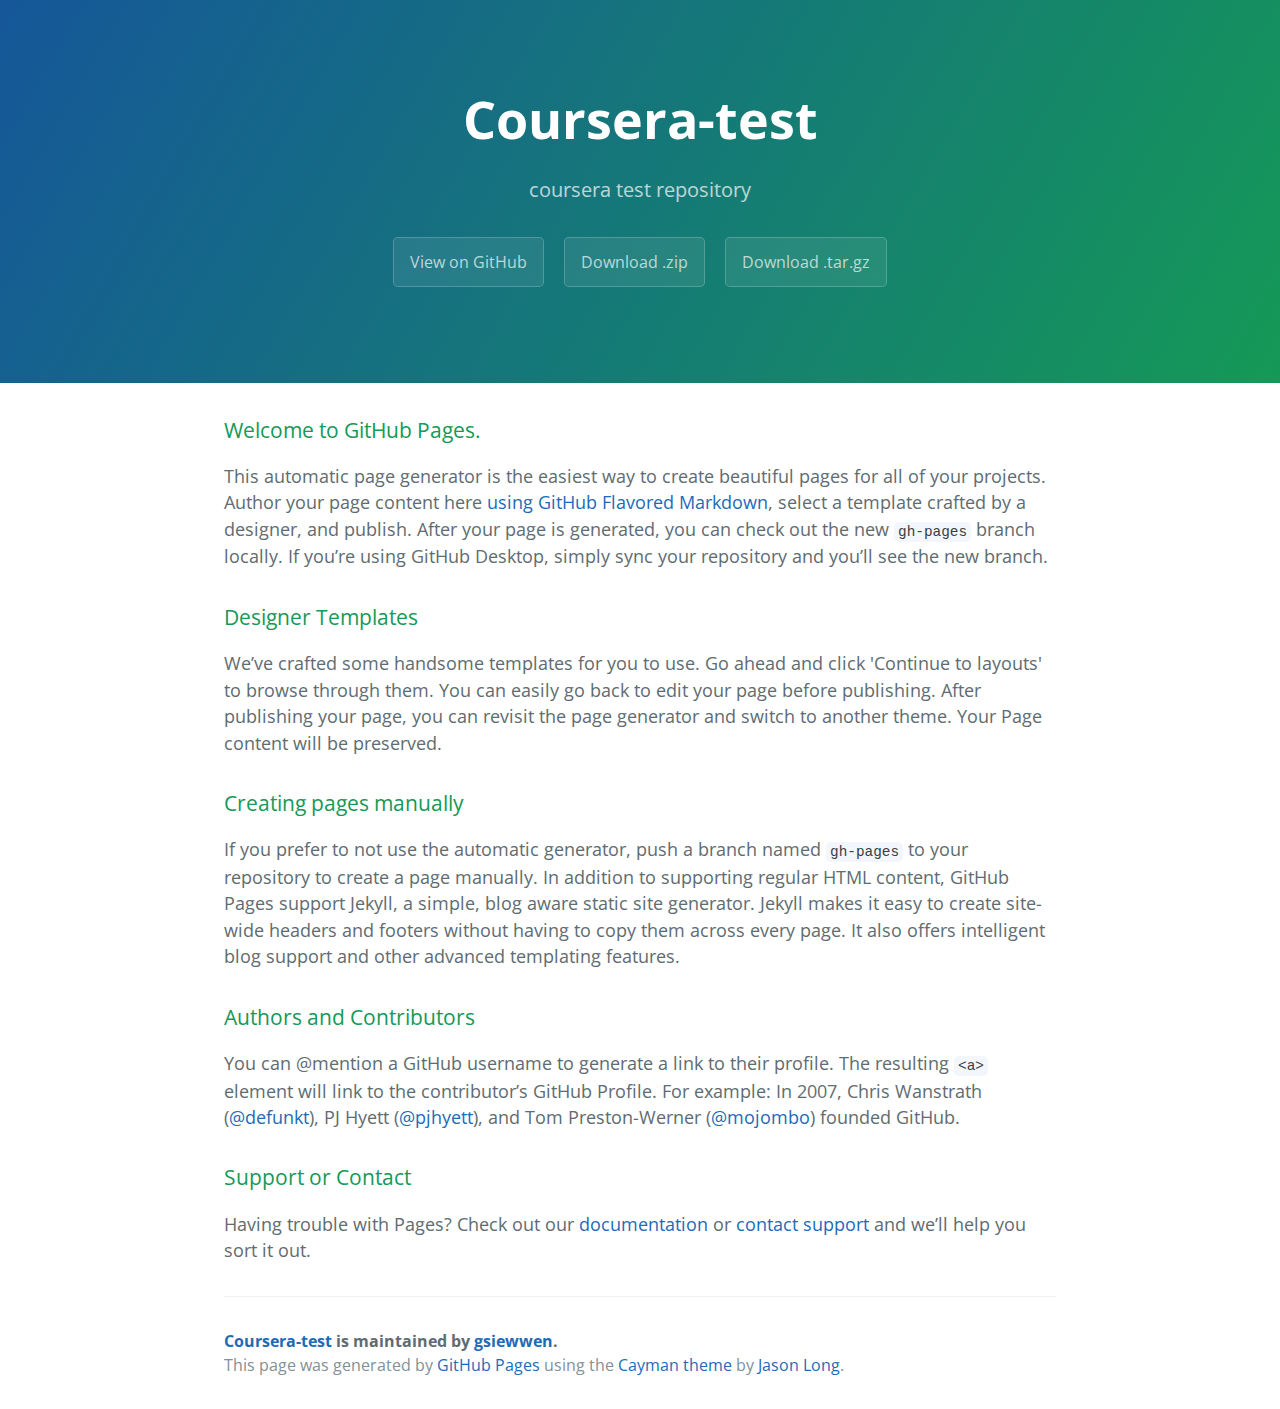
==== index.html @ 6a07d593 "Create gh-pages branch via GitHub" ====
<!DOCTYPE html>
<html lang="en-us">
  <head>
    <meta charset="UTF-8">
    <title>Coursera-test by gsiewwen</title>
    <meta name="viewport" content="width=device-width, initial-scale=1">
    <link rel="stylesheet" type="text/css" href="stylesheets/normalize.css" media="screen">
    <link href='https://fonts.googleapis.com/css?family=Open+Sans:400,700' rel='stylesheet' type='text/css'>
    <link rel="stylesheet" type="text/css" href="stylesheets/stylesheet.css" media="screen">
    <link rel="stylesheet" type="text/css" href="stylesheets/github-light.css" media="screen">
  </head>
  <body>
    <section class="page-header">
      <h1 class="project-name">Coursera-test</h1>
      <h2 class="project-tagline">coursera test repository </h2>
      <a href="https://github.com/gsiewwen/coursera-test" class="btn">View on GitHub</a>
      <a href="https://github.com/gsiewwen/coursera-test/zipball/master" class="btn">Download .zip</a>
      <a href="https://github.com/gsiewwen/coursera-test/tarball/master" class="btn">Download .tar.gz</a>
    </section>

    <section class="main-content">
      <h3>
<a id="welcome-to-github-pages" class="anchor" href="#welcome-to-github-pages" aria-hidden="true"><span aria-hidden="true" class="octicon octicon-link"></span></a>Welcome to GitHub Pages.</h3>
<p>This automatic page generator is the easiest way to create beautiful pages for all of your projects. Author your page content here <a href="https://guides.github.com/features/mastering-markdown/">using GitHub Flavored Markdown</a>, select a template crafted by a designer, and publish. After your page is generated, you can check out the new <code>gh-pages</code> branch locally. If you’re using GitHub Desktop, simply sync your repository and you’ll see the new branch.</p>
<h3>
<a id="designer-templates" class="anchor" href="#designer-templates" aria-hidden="true"><span aria-hidden="true" class="octicon octicon-link"></span></a>Designer Templates</h3>
<p>We’ve crafted some handsome templates for you to use. Go ahead and click 'Continue to layouts' to browse through them. You can easily go back to edit your page before publishing. After publishing your page, you can revisit the page generator and switch to another theme. Your Page content will be preserved.</p>
<h3>
<a id="creating-pages-manually" class="anchor" href="#creating-pages-manually" aria-hidden="true"><span aria-hidden="true" class="octicon octicon-link"></span></a>Creating pages manually</h3>
<p>If you prefer to not use the automatic generator, push a branch named <code>gh-pages</code> to your repository to create a page manually. In addition to supporting regular HTML content, GitHub Pages support Jekyll, a simple, blog aware static site generator. Jekyll makes it easy to create site-wide headers and footers without having to copy them across every page. It also offers intelligent blog support and other advanced templating features.</p>
<h3>
<a id="authors-and-contributors" class="anchor" href="#authors-and-contributors" aria-hidden="true"><span aria-hidden="true" class="octicon octicon-link"></span></a>Authors and Contributors</h3>
<p>You can @mention a GitHub username to generate a link to their profile. The resulting <code>&lt;a&gt;</code> element will link to the contributor’s GitHub Profile. For example: In 2007, Chris Wanstrath (<a class="user-mention" data-hovercard-type="user" data-hovercard-url="/users/defunkt/hovercard" data-octo-click="hovercard-link-click" data-octo-dimensions="link_type:self" href="https://github.com/defunkt">@defunkt</a>), PJ Hyett (<a class="user-mention" data-hovercard-type="user" data-hovercard-url="/users/pjhyett/hovercard" data-octo-click="hovercard-link-click" data-octo-dimensions="link_type:self" href="https://github.com/pjhyett">@pjhyett</a>), and Tom Preston-Werner (<a class="user-mention" data-hovercard-type="user" data-hovercard-url="/users/mojombo/hovercard" data-octo-click="hovercard-link-click" data-octo-dimensions="link_type:self" href="https://github.com/mojombo">@mojombo</a>) founded GitHub.</p>
<h3>
<a id="support-or-contact" class="anchor" href="#support-or-contact" aria-hidden="true"><span aria-hidden="true" class="octicon octicon-link"></span></a>Support or Contact</h3>
<p>Having trouble with Pages? Check out our <a href="https://help.github.com/pages">documentation</a> or <a href="https://support.github.com/contact">contact support</a> and we’ll help you sort it out.</p>

      <footer class="site-footer">
        <span class="site-footer-owner"><a href="https://github.com/gsiewwen/coursera-test">Coursera-test</a> is maintained by <a href="https://github.com/gsiewwen">gsiewwen</a>.</span>

        <span class="site-footer-credits">This page was generated by <a href="https://pages.github.com">GitHub Pages</a> using the <a href="https://github.com/jasonlong/cayman-theme">Cayman theme</a> by <a href="https://twitter.com/jasonlong">Jason Long</a>.</span>
      </footer>

    </section>

  
  </body>
</html>
---- stylesheets/stylesheet.css ----
* {
  box-sizing: border-box; }

body {
  padding: 0;
  margin: 0;
  font-family: "Open Sans", "Helvetica Neue", Helvetica, Arial, sans-serif;
  font-size: 16px;
  line-height: 1.5;
  color: #606c71; }

a {
  color: #1e6bb8;
  text-decoration: none; }
  a:hover {
    text-decoration: underline; }

.btn {
  display: inline-block;
  margin-bottom: 1rem;
  color: rgba(255, 255, 255, 0.7);
  background-color: rgba(255, 255, 255, 0.08);
  border-color: rgba(255, 255, 255, 0.2);
  border-style: solid;
  border-width: 1px;
  border-radius: 0.3rem;
  transition: color 0.2s, background-color 0.2s, border-color 0.2s; }
  .btn + .btn {
    margin-left: 1rem; }

.btn:hover {
  color: rgba(255, 255, 255, 0.8);
  text-decoration: none;
  background-color: rgba(255, 255, 255, 0.2);
  border-color: rgba(255, 255, 255, 0.3); }

@media screen and (min-width: 64em) {
  .btn {
    padding: 0.75rem 1rem; } }

@media screen and (min-width: 42em) and (max-width: 64em) {
  .btn {
    padding: 0.6rem 0.9rem;
    font-size: 0.9rem; } }

@media screen and (max-width: 42em) {
  .btn {
    display: block;
    width: 100%;
    padding: 0.75rem;
    font-size: 0.9rem; }
    .btn + .btn {
      margin-top: 1rem;
      margin-left: 0; } }

.page-header {
  color: #fff;
  text-align: center;
  background-color: #159957;
  background-image: linear-gradient(120deg, #155799, #159957); }

@media screen and (min-width: 64em) {
  .page-header {
    padding: 5rem 6rem; } }

@media screen and (min-width: 42em) and (max-width: 64em) {
  .page-header {
    padding: 3rem 4rem; } }

@media screen and (max-width: 42em) {
  .page-header {
    padding: 2rem 1rem; } }

.project-name {
  margin-top: 0;
  margin-bottom: 0.1rem; }

@media screen and (min-width: 64em) {
  .project-name {
    font-size: 3.25rem; } }

@media screen and (min-width: 42em) and (max-width: 64em) {
  .project-name {
    font-size: 2.25rem; } }

@media screen and (max-width: 42em) {
  .project-name {
    font-size: 1.75rem; } }

.project-tagline {
  margin-bottom: 2rem;
  font-weight: normal;
  opacity: 0.7; }

@media screen and (min-width: 64em) {
  .project-tagline {
    font-size: 1.25rem; } }

@media screen and (min-width: 42em) and (max-width: 64em) {
  .project-tagline {
    font-size: 1.15rem; } }

@media screen and (max-width: 42em) {
  .project-tagline {
    font-size: 1rem; } }

.main-content :first-child {
  margin-top: 0; }
.main-content img {
  max-width: 100%; }
.main-content h1, .main-content h2, .main-content h3, .main-content h4, .main-content h5, .main-content h6 {
  margin-top: 2rem;
  margin-bottom: 1rem;
  font-weight: normal;
  color: #159957; }
.main-content p {
  margin-bottom: 1em; }
.main-content code {
  padding: 2px 4px;
  font-family: Consolas, "Liberation Mono", Menlo, Courier, monospace;
  font-size: 0.9rem;
  color: #383e41;
  background-color: #f3f6fa;
  border-radius: 0.3rem; }
.main-content pre {
  padding: 0.8rem;
  margin-top: 0;
  margin-bottom: 1rem;
  font: 1rem Consolas, "Liberation Mono", Menlo, Courier, monospace;
  color: #567482;
  word-wrap: normal;
  background-color: #f3f6fa;
  border: solid 1px #dce6f0;
  border-radius: 0.3rem; }
  .main-content pre > code {
    padding: 0;
    margin: 0;
    font-size: 0.9rem;
    color: #567482;
    word-break: normal;
    white-space: pre;
    background: transparent;
    border: 0; }
.main-content .highlight {
  margin-bottom: 1rem; }
  .main-content .highlight pre {
    margin-bottom: 0;
    word-break: normal; }
.main-content .highlight pre, .main-content pre {
  padding: 0.8rem;
  overflow: auto;
  font-size: 0.9rem;
  line-height: 1.45;
  border-radius: 0.3rem; }
.main-content pre code, .main-content pre tt {
  display: inline;
  max-width: initial;
  padding: 0;
  margin: 0;
  overflow: initial;
  line-height: inherit;
  word-wrap: normal;
  background-color: transparent;
  border: 0; }
  .main-content pre code:before, .main-content pre code:after, .main-content pre tt:before, .main-content pre tt:after {
    content: normal; }
.main-content ul, .main-content ol {
  margin-top: 0; }
.main-content blockquote {
  padding: 0 1rem;
  margin-left: 0;
  color: #819198;
  border-left: 0.3rem solid #dce6f0; }
  .main-content blockquote > :first-child {
    margin-top: 0; }
  .main-content blockquote > :last-child {
    margin-bottom: 0; }
.main-content table {
  display: block;
  width: 100%;
  overflow: auto;
  word-break: normal;
  word-break: keep-all; }
  .main-content table th {
    font-weight: bold; }
  .main-content table th, .main-content table td {
    padding: 0.5rem 1rem;
    border: 1px solid #e9ebec; }
.main-content dl {
  padding: 0; }
  .main-content dl dt {
    padding: 0;
    margin-top: 1rem;
    font-size: 1rem;
    font-weight: bold; }
  .main-content dl dd {
    padding: 0;
    margin-bottom: 1rem; }
.main-content hr {
  height: 2px;
  padding: 0;
  margin: 1rem 0;
  background-color: #eff0f1;
  border: 0; }

@media screen and (min-width: 64em) {
  .main-content {
    max-width: 64rem;
    padding: 2rem 6rem;
    margin: 0 auto;
    font-size: 1.1rem; } }

@media screen and (min-width: 42em) and (max-width: 64em) {
  .main-content {
    padding: 2rem 4rem;
    font-size: 1.1rem; } }

@media screen and (max-width: 42em) {
  .main-content {
    padding: 2rem 1rem;
    font-size: 1rem; } }

.site-footer {
  padding-top: 2rem;
  margin-top: 2rem;
  border-top: solid 1px #eff0f1; }

.site-footer-owner {
  display: block;
  font-weight: bold; }

.site-footer-credits {
  color: #819198; }

@media screen and (min-width: 64em) {
  .site-footer {
    font-size: 1rem; } }

@media screen and (min-width: 42em) and (max-width: 64em) {
  .site-footer {
    font-size: 1rem; } }

@media screen and (max-width: 42em) {
  .site-footer {
    font-size: 0.9rem; } }
---- stylesheets/github-light.css ----
/*!
 * GitHub Light v0.4.1
 * Copyright (c) 2012 - 2017 GitHub, Inc.
 * Licensed under MIT (https://github.com/primer/github-syntax-theme-generator/blob/master/LICENSE)
 */

.pl-c /* comment, punctuation.definition.comment, string.comment */ {
  color: #6a737d;
}

.pl-c1 /* constant, entity.name.constant, variable.other.constant, variable.language, support, meta.property-name, support.constant, support.variable, meta.module-reference, markup.raw, meta.diff.header, meta.output */,
.pl-s .pl-v /* string variable */ {
  color: #005cc5;
}

.pl-e /* entity */,
.pl-en /* entity.name */ {
  color: #6f42c1;
}

.pl-smi /* variable.parameter.function, storage.modifier.package, storage.modifier.import, storage.type.java, variable.other */,
.pl-s .pl-s1 /* string source */ {
  color: #24292e;
}

.pl-ent /* entity.name.tag, markup.quote */ {
  color: #22863a;
}

.pl-k /* keyword, storage, storage.type */ {
  color: #d73a49;
}

.pl-s /* string */,
.pl-pds /* punctuation.definition.string, source.regexp, string.regexp.character-class */,
.pl-s .pl-pse .pl-s1 /* string punctuation.section.embedded source */,
.pl-sr /* string.regexp */,
.pl-sr .pl-cce /* string.regexp constant.character.escape */,
.pl-sr .pl-sre /* string.regexp source.ruby.embedded */,
.pl-sr .pl-sra /* string.regexp string.regexp.arbitrary-repitition */ {
  color: #032f62;
}

.pl-v /* variable */,
.pl-smw /* sublimelinter.mark.warning */ {
  color: #e36209;
}

.pl-bu /* invalid.broken, invalid.deprecated, invalid.unimplemented, message.error, brackethighlighter.unmatched, sublimelinter.mark.error */ {
  color: #b31d28;
}

.pl-ii /* invalid.illegal */ {
  color: #fafbfc;
  background-color: #b31d28;
}

.pl-c2 /* carriage-return */ {
  color: #fafbfc;
  background-color: #d73a49;
}

.pl-c2::before /* carriage-return */ {
  content: "^M";
}

.pl-sr .pl-cce /* string.regexp constant.character.escape */ {
  font-weight: bold;
  color: #22863a;
}

.pl-ml /* markup.list */ {
  color: #735c0f;
}

.pl-mh /* markup.heading */,
.pl-mh .pl-en /* markup.heading entity.name */,
.pl-ms /* meta.separator */ {
  font-weight: bold;
  color: #005cc5;
}

.pl-mi /* markup.italic */ {
  font-style: italic;
  color: #24292e;
}

.pl-mb /* markup.bold */ {
  font-weight: bold;
  color: #24292e;
}

.pl-md /* markup.deleted, meta.diff.header.from-file, punctuation.definition.deleted */ {
  color: #b31d28;
  background-color: #ffeef0;
}

.pl-mi1 /* markup.inserted, meta.diff.header.to-file, punctuation.definition.inserted */ {
  color: #22863a;
  background-color: #f0fff4;
}

.pl-mc /* markup.changed, punctuation.definition.changed */ {
  color: #e36209;
  background-color: #ffebda;
}

.pl-mi2 /* markup.ignored, markup.untracked */ {
  color: #f6f8fa;
  background-color: #005cc5;
}

.pl-mdr /* meta.diff.range */ {
  font-weight: bold;
  color: #6f42c1;
}

.pl-ba /* brackethighlighter.tag, brackethighlighter.curly, brackethighlighter.round, brackethighlighter.square, brackethighlighter.angle, brackethighlighter.quote */ {
  color: #586069;
}

.pl-sg /* sublimelinter.gutter-mark */ {
  color: #959da5;
}

.pl-corl /* constant.other.reference.link, string.other.link */ {
  text-decoration: underline;
  color: #032f62;
}
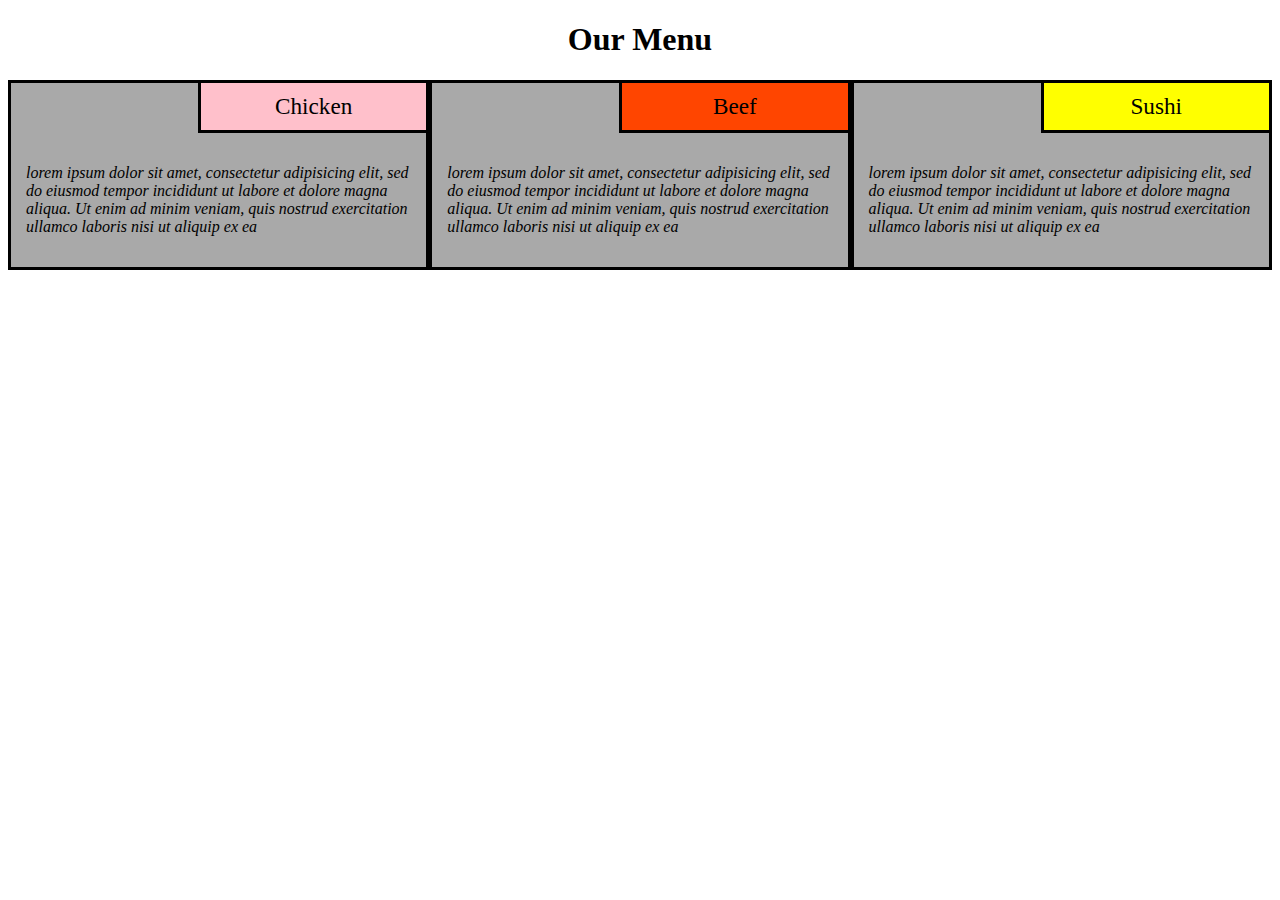
==== commit 8cdefed2: "Add files via upload" ====
--- a/index.html
+++ b/index.html
@@ -1,48 +1,42 @@
-<!DOCTYPE html>
-<html lang="en-us">
-  <head>
-    <meta charset="UTF-8">
-    <title>Coursera-test by gsiewwen</title>
-    <meta name="viewport" content="width=device-width, initial-scale=1">
-    <link rel="stylesheet" type="text/css" href="stylesheets/normalize.css" media="screen">
-    <link href='https://fonts.googleapis.com/css?family=Open+Sans:400,700' rel='stylesheet' type='text/css'>
-    <link rel="stylesheet" type="text/css" href="stylesheets/stylesheet.css" media="screen">
-    <link rel="stylesheet" type="text/css" href="stylesheets/github-light.css" media="screen">
-  </head>
-  <body>
-    <section class="page-header">
-      <h1 class="project-name">Coursera-test</h1>
-      <h2 class="project-tagline">coursera test repository </h2>
-      <a href="https://github.com/gsiewwen/coursera-test" class="btn">View on GitHub</a>
-      <a href="https://github.com/gsiewwen/coursera-test/zipball/master" class="btn">Download .zip</a>
-      <a href="https://github.com/gsiewwen/coursera-test/tarball/master" class="btn">Download .tar.gz</a>
-    </section>
-
-    <section class="main-content">
-      <h3>
-<a id="welcome-to-github-pages" class="anchor" href="#welcome-to-github-pages" aria-hidden="true"><span aria-hidden="true" class="octicon octicon-link"></span></a>Welcome to GitHub Pages.</h3>
-<p>This automatic page generator is the easiest way to create beautiful pages for all of your projects. Author your page content here <a href="https://guides.github.com/features/mastering-markdown/">using GitHub Flavored Markdown</a>, select a template crafted by a designer, and publish. After your page is generated, you can check out the new <code>gh-pages</code> branch locally. If you’re using GitHub Desktop, simply sync your repository and you’ll see the new branch.</p>
-<h3>
-<a id="designer-templates" class="anchor" href="#designer-templates" aria-hidden="true"><span aria-hidden="true" class="octicon octicon-link"></span></a>Designer Templates</h3>
-<p>We’ve crafted some handsome templates for you to use. Go ahead and click 'Continue to layouts' to browse through them. You can easily go back to edit your page before publishing. After publishing your page, you can revisit the page generator and switch to another theme. Your Page content will be preserved.</p>
-<h3>
-<a id="creating-pages-manually" class="anchor" href="#creating-pages-manually" aria-hidden="true"><span aria-hidden="true" class="octicon octicon-link"></span></a>Creating pages manually</h3>
-<p>If you prefer to not use the automatic generator, push a branch named <code>gh-pages</code> to your repository to create a page manually. In addition to supporting regular HTML content, GitHub Pages support Jekyll, a simple, blog aware static site generator. Jekyll makes it easy to create site-wide headers and footers without having to copy them across every page. It also offers intelligent blog support and other advanced templating features.</p>
-<h3>
-<a id="authors-and-contributors" class="anchor" href="#authors-and-contributors" aria-hidden="true"><span aria-hidden="true" class="octicon octicon-link"></span></a>Authors and Contributors</h3>
-<p>You can @mention a GitHub username to generate a link to their profile. The resulting <code>&lt;a&gt;</code> element will link to the contributor’s GitHub Profile. For example: In 2007, Chris Wanstrath (<a class="user-mention" data-hovercard-type="user" data-hovercard-url="/users/defunkt/hovercard" data-octo-click="hovercard-link-click" data-octo-dimensions="link_type:self" href="https://github.com/defunkt">@defunkt</a>), PJ Hyett (<a class="user-mention" data-hovercard-type="user" data-hovercard-url="/users/pjhyett/hovercard" data-octo-click="hovercard-link-click" data-octo-dimensions="link_type:self" href="https://github.com/pjhyett">@pjhyett</a>), and Tom Preston-Werner (<a class="user-mention" data-hovercard-type="user" data-hovercard-url="/users/mojombo/hovercard" data-octo-click="hovercard-link-click" data-octo-dimensions="link_type:self" href="https://github.com/mojombo">@mojombo</a>) founded GitHub.</p>
-<h3>
-<a id="support-or-contact" class="anchor" href="#support-or-contact" aria-hidden="true"><span aria-hidden="true" class="octicon octicon-link"></span></a>Support or Contact</h3>
-<p>Having trouble with Pages? Check out our <a href="https://help.github.com/pages">documentation</a> or <a href="https://support.github.com/contact">contact support</a> and we’ll help you sort it out.</p>
-
-      <footer class="site-footer">
-        <span class="site-footer-owner"><a href="https://github.com/gsiewwen/coursera-test">Coursera-test</a> is maintained by <a href="https://github.com/gsiewwen">gsiewwen</a>.</span>
-
-        <span class="site-footer-credits">This page was generated by <a href="https://pages.github.com">GitHub Pages</a> using the <a href="https://github.com/jasonlong/cayman-theme">Cayman theme</a> by <a href="https://twitter.com/jasonlong">Jason Long</a>.</span>
-      </footer>
-
-    </section>
-
-  
-  </body>
-</html>
+<!DOCTYPE html>
+<html>
+<head>
+<meta name="viewport" content="width=device-width, initial-scale=1">
+<link rel="stylesheet" href="styles.css">
+	<title></title>
+</head>
+<body>
+
+	<div class="title">
+		<h1> Our Menu </h1>
+	</div>
+	<div class="row">
+		<div class="box col-lg-4 col-md-6 col-sm-12">
+			<div class="sm1">
+				<span>Chicken</span>
+			</div>
+			<div class="para1">
+				<p> lorem ipsum dolor sit amet, consectetur adipisicing elit, sed do eiusmod tempor incididunt ut labore et dolore magna aliqua. Ut enim ad minim veniam, quis nostrud exercitation ullamco laboris nisi ut aliquip ex ea </p>
+			</div>
+		</div>
+		<div class="box col-lg-4 col-md-6 col-sm-12">
+			<div class="sm2">
+				Beef
+			</div>
+			<div class="para2">
+				<p> lorem ipsum dolor sit amet, consectetur adipisicing elit, sed do eiusmod tempor incididunt ut labore et dolore magna aliqua. Ut enim ad minim veniam, quis nostrud exercitation ullamco laboris nisi ut aliquip ex ea </p>
+			</div>
+		</div>
+		<div class="box col-lg-4 col-md-6 col-sm-12">
+			<div class="sm3">
+				Sushi
+			</div>
+			<div class="para3">
+				<p> lorem ipsum dolor sit amet, consectetur adipisicing elit, sed do eiusmod tempor incididunt ut labore et dolore magna aliqua. Ut enim ad minim veniam, quis nostrud exercitation ullamco laboris nisi ut aliquip ex ea </p>
+			</div>
+		</div>
+	</div>
+
+
+</body>
+</html>--- a/styles.css
+++ b/styles.css
@@ -0,0 +1,216 @@
+* {
+  box-sizing: border-box;
+}
+
+.title {
+	text-align: center;
+}
+
+.box {
+	background-color: darkgrey;	
+	border: 3.5px black;
+	width: 100%;
+  	border-style:  solid;
+ 	font-family: "Georgia", serif;
+ 	font-style: italic;
+}
+
+.background-dg {
+	background-color: darkgrey;
+}
+
+.background-or {
+	background-color: orangered;
+}
+
+.background-y {
+	background-color: yellow;
+}
+
+.sm1 {
+	background-color: pink;
+  	margin-left: 187px; 
+  	border: 3.5px solid black; 
+  	padding: 10px;
+  	border-top: none;
+  	border-right: none;
+ 	font-family: "Georgia", serif;
+ 	font-style: normal;
+ 	text-align: center;
+ 	font-size: 1.45em; /* 30px/16=1.875em */
+}
+
+.para1 {
+	padding: 15px;
+}
+
+.sm2 {
+	background-color: orangered;
+  	margin-left: 187px; 
+  	border: 3.5px solid black; 
+  	padding: 10px;
+  	border-top: none;
+  	border-right: none;
+ 	font-family: "Georgia", serif;
+ 	font-style: normal;
+ 	text-align: center;
+ 	font-size: 1.45em; /* 30px/16=1.875em */
+}
+
+.para2 {
+	padding: 15px;
+}
+
+.sm3 {
+	background-color: yellow;
+  	margin-left: 187px; 
+  	border: 3.5px solid black; 
+  	padding: 10px;
+  	border-top: none;
+  	border-right: none;
+ 	font-family: "Georgia", serif;
+ 	font-style: normal;
+ 	text-align: center;
+ 	font-size: 1.45em; /* 30px/16=1.875em */
+}
+
+.para3 {
+	padding: 15px;
+}
+
+/* Simple Responsive Framework. */
+.row {
+  width: 100%;
+}
+
+/********** Large devices only **********/
+@media (min-width: 992px) {
+  .col-lg-1, .col-lg-2, .col-lg-3, .col-lg-4, .col-lg-5, .col-lg-6, .col-lg-7, .col-lg-8, .col-lg-9, .col-lg-10, .col-lg-11, .col-lg-12 {
+    float: left;
+    border: 3.5px solid black;
+  }
+  .col-lg-1 {
+    width: 8.33%;
+  }
+  .col-lg-2 {
+    width: 16.66%;
+  }
+  .col-lg-3 {
+    width: 25%;
+  }
+  .col-lg-4 {
+    width: 33.33%;
+  }
+  .col-lg-5 {
+    width: 41.66%;
+  }
+  .col-lg-6 {
+    width: 50%;
+  }
+  .col-lg-7 {
+    width: 58.33%;
+  }
+  .col-lg-8 {
+    width: 66.66%;
+  }
+  .col-lg-9 {
+    width: 74.99%;
+  }
+  .col-lg-10 {
+    width: 83.33%;
+  }
+  .col-lg-11 {
+    width: 91.66%;
+  }
+  .col-lg-12 {
+    width: 100%;
+  }
+}
+
+/********** Medium devices only **********/
+@media (min-width: 769px) and (max-width: 991px) {
+	.col-md-1, .col-md-2, .col-md-3, .col-md-4, .col-md-5, .col-md-6, .col-md-7, .col-md-8, .col-md-9, .col-md-10, .col-md-11, .col-md-12 {
+    float: left;
+    border: 3.5px solid black;
+  }
+  .col-md-1 {
+    width: 8.33%;
+  }
+  .col-md-2 {
+    width: 16.66%;
+  }
+  .col-md-3 {
+    width: 25%;
+  }
+  .col-md-4 {
+    width: 33.33%;
+  }
+  .col-md-5 {
+    width: 41.66%;
+  }
+  .col-md-6 {
+    width: 50%;
+  }
+  .col-md-7 {
+    width: 58.33%;
+  }
+  .col-md-8 {
+    width: 66.66%;
+  }
+  .col-md-9 {
+    width: 74.99%;
+  }
+  .col-md-10 {
+    width: 83.33%;
+  }
+  .col-md-11 {
+    width: 91.66%;
+  }
+  .col-md-12 {
+    width: 100%;
+  }
+}
+
+/********** small devices only **********/
+@media (min-width: 320px) and (max-width: 768px) {
+  .col-sm-1, .col-sm-2, .col-sm-3, .col-sm-4, .col-sm-5, .col-sm-6, .col-sm-7, .col-sm-8, .col-sm-9, .col-sm-10, .col-sm-11, .col-sm-12 {
+    float: left;
+    border: 3.5px solid black;
+  }
+  .col-sm-1 {
+    width: 8.33%;
+  }
+  .col-sm-2 {
+    width: 16.66%;
+  }
+  .col-sm-3 {
+    width: 25%;
+  }
+  .col-sm-4 {
+    width: 33.33%;
+  }
+  .col-sm-5 {
+    width: 41.66%;
+  }
+  .col-sm-6 {
+    width: 50%;
+  }
+  .col-sm-7 {
+    width: 58.33%;
+  }
+  .col-sm-8 {
+    width: 66.66%;
+  }
+  .col-sm-9 {
+    width: 74.99%;
+  }
+  .col-sm-10 {
+    width: 83.33%;
+  }
+  .col-sm-11 {
+    width: 91.66%;
+  }
+  .col-sm-12 {
+    width: 100%;
+  }
+}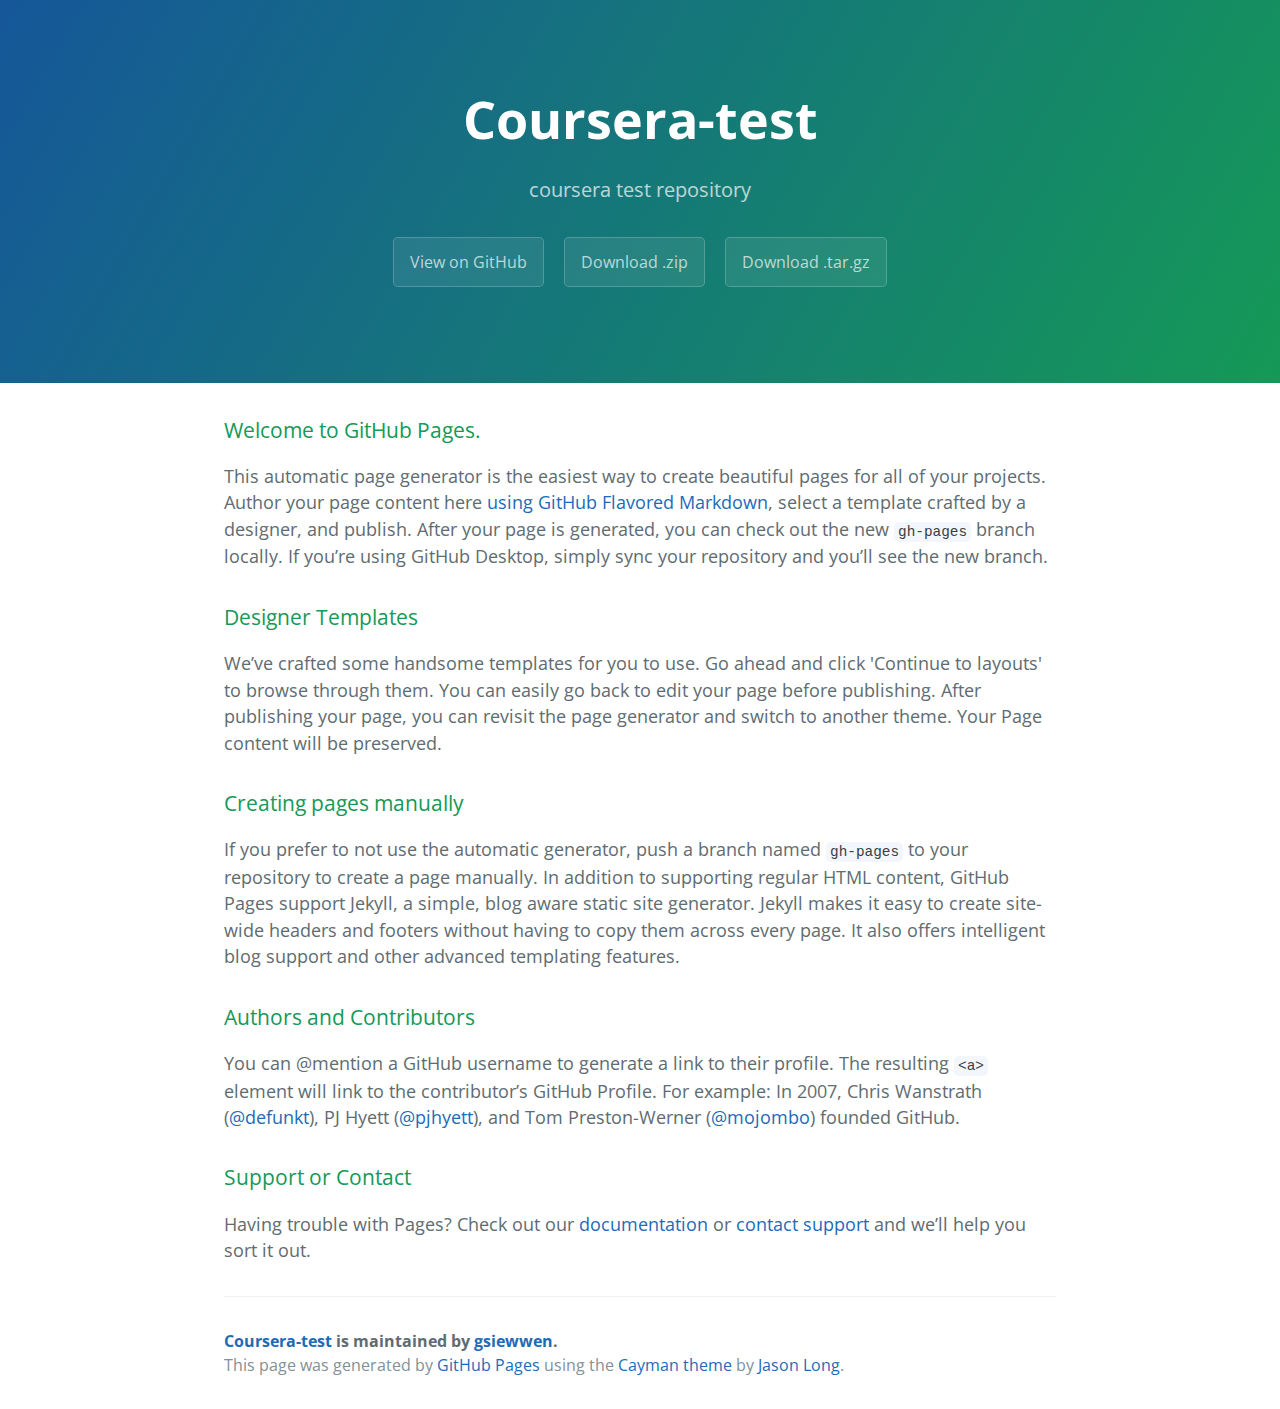
==== commit c6ee099f: "submit assignment week 2" ====
--- a/index.html
+++ b/index.html
@@ -1,42 +1,48 @@
 <!DOCTYPE html>
-<html>
-<head>
-<meta name="viewport" content="width=device-width, initial-scale=1">
-<link rel="stylesheet" href="styles.css">
-	<title></title>
-</head>
-<body>
+<html lang="en-us">
+  <head>
+    <meta charset="UTF-8">
+    <title>Coursera-test by gsiewwen</title>
+    <meta name="viewport" content="width=device-width, initial-scale=1">
+    <link rel="stylesheet" type="text/css" href="stylesheets/normalize.css" media="screen">
+    <link href='https://fonts.googleapis.com/css?family=Open+Sans:400,700' rel='stylesheet' type='text/css'>
+    <link rel="stylesheet" type="text/css" href="stylesheets/stylesheet.css" media="screen">
+    <link rel="stylesheet" type="text/css" href="stylesheets/github-light.css" media="screen">
+  </head>
+  <body>
+    <section class="page-header">
+      <h1 class="project-name">Coursera-test</h1>
+      <h2 class="project-tagline">coursera test repository </h2>
+      <a href="https://github.com/gsiewwen/coursera-test" class="btn">View on GitHub</a>
+      <a href="https://github.com/gsiewwen/coursera-test/zipball/master" class="btn">Download .zip</a>
+      <a href="https://github.com/gsiewwen/coursera-test/tarball/master" class="btn">Download .tar.gz</a>
+    </section>
 
-	<div class="title">
-		<h1> Our Menu </h1>
-	</div>
-	<div class="row">
-		<div class="box col-lg-4 col-md-6 col-sm-12">
-			<div class="sm1">
-				<span>Chicken</span>
-			</div>
-			<div class="para1">
-				<p> lorem ipsum dolor sit amet, consectetur adipisicing elit, sed do eiusmod tempor incididunt ut labore et dolore magna aliqua. Ut enim ad minim veniam, quis nostrud exercitation ullamco laboris nisi ut aliquip ex ea </p>
-			</div>
-		</div>
-		<div class="box col-lg-4 col-md-6 col-sm-12">
-			<div class="sm2">
-				Beef
-			</div>
-			<div class="para2">
-				<p> lorem ipsum dolor sit amet, consectetur adipisicing elit, sed do eiusmod tempor incididunt ut labore et dolore magna aliqua. Ut enim ad minim veniam, quis nostrud exercitation ullamco laboris nisi ut aliquip ex ea </p>
-			</div>
-		</div>
-		<div class="box col-lg-4 col-md-6 col-sm-12">
-			<div class="sm3">
-				Sushi
-			</div>
-			<div class="para3">
-				<p> lorem ipsum dolor sit amet, consectetur adipisicing elit, sed do eiusmod tempor incididunt ut labore et dolore magna aliqua. Ut enim ad minim veniam, quis nostrud exercitation ullamco laboris nisi ut aliquip ex ea </p>
-			</div>
-		</div>
-	</div>
+    <section class="main-content">
+      <h3>
+<a id="welcome-to-github-pages" class="anchor" href="#welcome-to-github-pages" aria-hidden="true"><span aria-hidden="true" class="octicon octicon-link"></span></a>Welcome to GitHub Pages.</h3>
+<p>This automatic page generator is the easiest way to create beautiful pages for all of your projects. Author your page content here <a href="https://guides.github.com/features/mastering-markdown/">using GitHub Flavored Markdown</a>, select a template crafted by a designer, and publish. After your page is generated, you can check out the new <code>gh-pages</code> branch locally. If you’re using GitHub Desktop, simply sync your repository and you’ll see the new branch.</p>
+<h3>
+<a id="designer-templates" class="anchor" href="#designer-templates" aria-hidden="true"><span aria-hidden="true" class="octicon octicon-link"></span></a>Designer Templates</h3>
+<p>We’ve crafted some handsome templates for you to use. Go ahead and click 'Continue to layouts' to browse through them. You can easily go back to edit your page before publishing. After publishing your page, you can revisit the page generator and switch to another theme. Your Page content will be preserved.</p>
+<h3>
+<a id="creating-pages-manually" class="anchor" href="#creating-pages-manually" aria-hidden="true"><span aria-hidden="true" class="octicon octicon-link"></span></a>Creating pages manually</h3>
+<p>If you prefer to not use the automatic generator, push a branch named <code>gh-pages</code> to your repository to create a page manually. In addition to supporting regular HTML content, GitHub Pages support Jekyll, a simple, blog aware static site generator. Jekyll makes it easy to create site-wide headers and footers without having to copy them across every page. It also offers intelligent blog support and other advanced templating features.</p>
+<h3>
+<a id="authors-and-contributors" class="anchor" href="#authors-and-contributors" aria-hidden="true"><span aria-hidden="true" class="octicon octicon-link"></span></a>Authors and Contributors</h3>
+<p>You can @mention a GitHub username to generate a link to their profile. The resulting <code>&lt;a&gt;</code> element will link to the contributor’s GitHub Profile. For example: In 2007, Chris Wanstrath (<a class="user-mention" data-hovercard-type="user" data-hovercard-url="/users/defunkt/hovercard" data-octo-click="hovercard-link-click" data-octo-dimensions="link_type:self" href="https://github.com/defunkt">@defunkt</a>), PJ Hyett (<a class="user-mention" data-hovercard-type="user" data-hovercard-url="/users/pjhyett/hovercard" data-octo-click="hovercard-link-click" data-octo-dimensions="link_type:self" href="https://github.com/pjhyett">@pjhyett</a>), and Tom Preston-Werner (<a class="user-mention" data-hovercard-type="user" data-hovercard-url="/users/mojombo/hovercard" data-octo-click="hovercard-link-click" data-octo-dimensions="link_type:self" href="https://github.com/mojombo">@mojombo</a>) founded GitHub.</p>
+<h3>
+<a id="support-or-contact" class="anchor" href="#support-or-contact" aria-hidden="true"><span aria-hidden="true" class="octicon octicon-link"></span></a>Support or Contact</h3>
+<p>Having trouble with Pages? Check out our <a href="https://help.github.com/pages">documentation</a> or <a href="https://support.github.com/contact">contact support</a> and we’ll help you sort it out.</p>
 
+      <footer class="site-footer">
+        <span class="site-footer-owner"><a href="https://github.com/gsiewwen/coursera-test">Coursera-test</a> is maintained by <a href="https://github.com/gsiewwen">gsiewwen</a>.</span>
 
-</body>
-</html>+        <span class="site-footer-credits">This page was generated by <a href="https://pages.github.com">GitHub Pages</a> using the <a href="https://github.com/jasonlong/cayman-theme">Cayman theme</a> by <a href="https://twitter.com/jasonlong">Jason Long</a>.</span>
+      </footer>
+
+    </section>
+
+  
+  </body>
+</html>
--- a/stylesheets/stylesheet.css
+++ b/stylesheets/stylesheet.css
@@ -0,0 +1,245 @@
+* {
+  box-sizing: border-box; }
+
+body {
+  padding: 0;
+  margin: 0;
+  font-family: "Open Sans", "Helvetica Neue", Helvetica, Arial, sans-serif;
+  font-size: 16px;
+  line-height: 1.5;
+  color: #606c71; }
+
+a {
+  color: #1e6bb8;
+  text-decoration: none; }
+  a:hover {
+    text-decoration: underline; }
+
+.btn {
+  display: inline-block;
+  margin-bottom: 1rem;
+  color: rgba(255, 255, 255, 0.7);
+  background-color: rgba(255, 255, 255, 0.08);
+  border-color: rgba(255, 255, 255, 0.2);
+  border-style: solid;
+  border-width: 1px;
+  border-radius: 0.3rem;
+  transition: color 0.2s, background-color 0.2s, border-color 0.2s; }
+  .btn + .btn {
+    margin-left: 1rem; }
+
+.btn:hover {
+  color: rgba(255, 255, 255, 0.8);
+  text-decoration: none;
+  background-color: rgba(255, 255, 255, 0.2);
+  border-color: rgba(255, 255, 255, 0.3); }
+
+@media screen and (min-width: 64em) {
+  .btn {
+    padding: 0.75rem 1rem; } }
+
+@media screen and (min-width: 42em) and (max-width: 64em) {
+  .btn {
+    padding: 0.6rem 0.9rem;
+    font-size: 0.9rem; } }
+
+@media screen and (max-width: 42em) {
+  .btn {
+    display: block;
+    width: 100%;
+    padding: 0.75rem;
+    font-size: 0.9rem; }
+    .btn + .btn {
+      margin-top: 1rem;
+      margin-left: 0; } }
+
+.page-header {
+  color: #fff;
+  text-align: center;
+  background-color: #159957;
+  background-image: linear-gradient(120deg, #155799, #159957); }
+
+@media screen and (min-width: 64em) {
+  .page-header {
+    padding: 5rem 6rem; } }
+
+@media screen and (min-width: 42em) and (max-width: 64em) {
+  .page-header {
+    padding: 3rem 4rem; } }
+
+@media screen and (max-width: 42em) {
+  .page-header {
+    padding: 2rem 1rem; } }
+
+.project-name {
+  margin-top: 0;
+  margin-bottom: 0.1rem; }
+
+@media screen and (min-width: 64em) {
+  .project-name {
+    font-size: 3.25rem; } }
+
+@media screen and (min-width: 42em) and (max-width: 64em) {
+  .project-name {
+    font-size: 2.25rem; } }
+
+@media screen and (max-width: 42em) {
+  .project-name {
+    font-size: 1.75rem; } }
+
+.project-tagline {
+  margin-bottom: 2rem;
+  font-weight: normal;
+  opacity: 0.7; }
+
+@media screen and (min-width: 64em) {
+  .project-tagline {
+    font-size: 1.25rem; } }
+
+@media screen and (min-width: 42em) and (max-width: 64em) {
+  .project-tagline {
+    font-size: 1.15rem; } }
+
+@media screen and (max-width: 42em) {
+  .project-tagline {
+    font-size: 1rem; } }
+
+.main-content :first-child {
+  margin-top: 0; }
+.main-content img {
+  max-width: 100%; }
+.main-content h1, .main-content h2, .main-content h3, .main-content h4, .main-content h5, .main-content h6 {
+  margin-top: 2rem;
+  margin-bottom: 1rem;
+  font-weight: normal;
+  color: #159957; }
+.main-content p {
+  margin-bottom: 1em; }
+.main-content code {
+  padding: 2px 4px;
+  font-family: Consolas, "Liberation Mono", Menlo, Courier, monospace;
+  font-size: 0.9rem;
+  color: #383e41;
+  background-color: #f3f6fa;
+  border-radius: 0.3rem; }
+.main-content pre {
+  padding: 0.8rem;
+  margin-top: 0;
+  margin-bottom: 1rem;
+  font: 1rem Consolas, "Liberation Mono", Menlo, Courier, monospace;
+  color: #567482;
+  word-wrap: normal;
+  background-color: #f3f6fa;
+  border: solid 1px #dce6f0;
+  border-radius: 0.3rem; }
+  .main-content pre > code {
+    padding: 0;
+    margin: 0;
+    font-size: 0.9rem;
+    color: #567482;
+    word-break: normal;
+    white-space: pre;
+    background: transparent;
+    border: 0; }
+.main-content .highlight {
+  margin-bottom: 1rem; }
+  .main-content .highlight pre {
+    margin-bottom: 0;
+    word-break: normal; }
+.main-content .highlight pre, .main-content pre {
+  padding: 0.8rem;
+  overflow: auto;
+  font-size: 0.9rem;
+  line-height: 1.45;
+  border-radius: 0.3rem; }
+.main-content pre code, .main-content pre tt {
+  display: inline;
+  max-width: initial;
+  padding: 0;
+  margin: 0;
+  overflow: initial;
+  line-height: inherit;
+  word-wrap: normal;
+  background-color: transparent;
+  border: 0; }
+  .main-content pre code:before, .main-content pre code:after, .main-content pre tt:before, .main-content pre tt:after {
+    content: normal; }
+.main-content ul, .main-content ol {
+  margin-top: 0; }
+.main-content blockquote {
+  padding: 0 1rem;
+  margin-left: 0;
+  color: #819198;
+  border-left: 0.3rem solid #dce6f0; }
+  .main-content blockquote > :first-child {
+    margin-top: 0; }
+  .main-content blockquote > :last-child {
+    margin-bottom: 0; }
+.main-content table {
+  display: block;
+  width: 100%;
+  overflow: auto;
+  word-break: normal;
+  word-break: keep-all; }
+  .main-content table th {
+    font-weight: bold; }
+  .main-content table th, .main-content table td {
+    padding: 0.5rem 1rem;
+    border: 1px solid #e9ebec; }
+.main-content dl {
+  padding: 0; }
+  .main-content dl dt {
+    padding: 0;
+    margin-top: 1rem;
+    font-size: 1rem;
+    font-weight: bold; }
+  .main-content dl dd {
+    padding: 0;
+    margin-bottom: 1rem; }
+.main-content hr {
+  height: 2px;
+  padding: 0;
+  margin: 1rem 0;
+  background-color: #eff0f1;
+  border: 0; }
+
+@media screen and (min-width: 64em) {
+  .main-content {
+    max-width: 64rem;
+    padding: 2rem 6rem;
+    margin: 0 auto;
+    font-size: 1.1rem; } }
+
+@media screen and (min-width: 42em) and (max-width: 64em) {
+  .main-content {
+    padding: 2rem 4rem;
+    font-size: 1.1rem; } }
+
+@media screen and (max-width: 42em) {
+  .main-content {
+    padding: 2rem 1rem;
+    font-size: 1rem; } }
+
+.site-footer {
+  padding-top: 2rem;
+  margin-top: 2rem;
+  border-top: solid 1px #eff0f1; }
+
+.site-footer-owner {
+  display: block;
+  font-weight: bold; }
+
+.site-footer-credits {
+  color: #819198; }
+
+@media screen and (min-width: 64em) {
+  .site-footer {
+    font-size: 1rem; } }
+
+@media screen and (min-width: 42em) and (max-width: 64em) {
+  .site-footer {
+    font-size: 1rem; } }
+
+@media screen and (max-width: 42em) {
+  .site-footer {
+    font-size: 0.9rem; } }
--- a/stylesheets/github-light.css
+++ b/stylesheets/github-light.css
@@ -0,0 +1,130 @@
+/*!
+ * GitHub Light v0.4.1
+ * Copyright (c) 2012 - 2017 GitHub, Inc.
+ * Licensed under MIT (https://github.com/primer/github-syntax-theme-generator/blob/master/LICENSE)
+ */
+
+.pl-c /* comment, punctuation.definition.comment, string.comment */ {
+  color: #6a737d;
+}
+
+.pl-c1 /* constant, entity.name.constant, variable.other.constant, variable.language, support, meta.property-name, support.constant, support.variable, meta.module-reference, markup.raw, meta.diff.header, meta.output */,
+.pl-s .pl-v /* string variable */ {
+  color: #005cc5;
+}
+
+.pl-e /* entity */,
+.pl-en /* entity.name */ {
+  color: #6f42c1;
+}
+
+.pl-smi /* variable.parameter.function, storage.modifier.package, storage.modifier.import, storage.type.java, variable.other */,
+.pl-s .pl-s1 /* string source */ {
+  color: #24292e;
+}
+
+.pl-ent /* entity.name.tag, markup.quote */ {
+  color: #22863a;
+}
+
+.pl-k /* keyword, storage, storage.type */ {
+  color: #d73a49;
+}
+
+.pl-s /* string */,
+.pl-pds /* punctuation.definition.string, source.regexp, string.regexp.character-class */,
+.pl-s .pl-pse .pl-s1 /* string punctuation.section.embedded source */,
+.pl-sr /* string.regexp */,
+.pl-sr .pl-cce /* string.regexp constant.character.escape */,
+.pl-sr .pl-sre /* string.regexp source.ruby.embedded */,
+.pl-sr .pl-sra /* string.regexp string.regexp.arbitrary-repitition */ {
+  color: #032f62;
+}
+
+.pl-v /* variable */,
+.pl-smw /* sublimelinter.mark.warning */ {
+  color: #e36209;
+}
+
+.pl-bu /* invalid.broken, invalid.deprecated, invalid.unimplemented, message.error, brackethighlighter.unmatched, sublimelinter.mark.error */ {
+  color: #b31d28;
+}
+
+.pl-ii /* invalid.illegal */ {
+  color: #fafbfc;
+  background-color: #b31d28;
+}
+
+.pl-c2 /* carriage-return */ {
+  color: #fafbfc;
+  background-color: #d73a49;
+}
+
+.pl-c2::before /* carriage-return */ {
+  content: "^M";
+}
+
+.pl-sr .pl-cce /* string.regexp constant.character.escape */ {
+  font-weight: bold;
+  color: #22863a;
+}
+
+.pl-ml /* markup.list */ {
+  color: #735c0f;
+}
+
+.pl-mh /* markup.heading */,
+.pl-mh .pl-en /* markup.heading entity.name */,
+.pl-ms /* meta.separator */ {
+  font-weight: bold;
+  color: #005cc5;
+}
+
+.pl-mi /* markup.italic */ {
+  font-style: italic;
+  color: #24292e;
+}
+
+.pl-mb /* markup.bold */ {
+  font-weight: bold;
+  color: #24292e;
+}
+
+.pl-md /* markup.deleted, meta.diff.header.from-file, punctuation.definition.deleted */ {
+  color: #b31d28;
+  background-color: #ffeef0;
+}
+
+.pl-mi1 /* markup.inserted, meta.diff.header.to-file, punctuation.definition.inserted */ {
+  color: #22863a;
+  background-color: #f0fff4;
+}
+
+.pl-mc /* markup.changed, punctuation.definition.changed */ {
+  color: #e36209;
+  background-color: #ffebda;
+}
+
+.pl-mi2 /* markup.ignored, markup.untracked */ {
+  color: #f6f8fa;
+  background-color: #005cc5;
+}
+
+.pl-mdr /* meta.diff.range */ {
+  font-weight: bold;
+  color: #6f42c1;
+}
+
+.pl-ba /* brackethighlighter.tag, brackethighlighter.curly, brackethighlighter.round, brackethighlighter.square, brackethighlighter.angle, brackethighlighter.quote */ {
+  color: #586069;
+}
+
+.pl-sg /* sublimelinter.gutter-mark */ {
+  color: #959da5;
+}
+
+.pl-corl /* constant.other.reference.link, string.other.link */ {
+  text-decoration: underline;
+  color: #032f62;
+}
+
